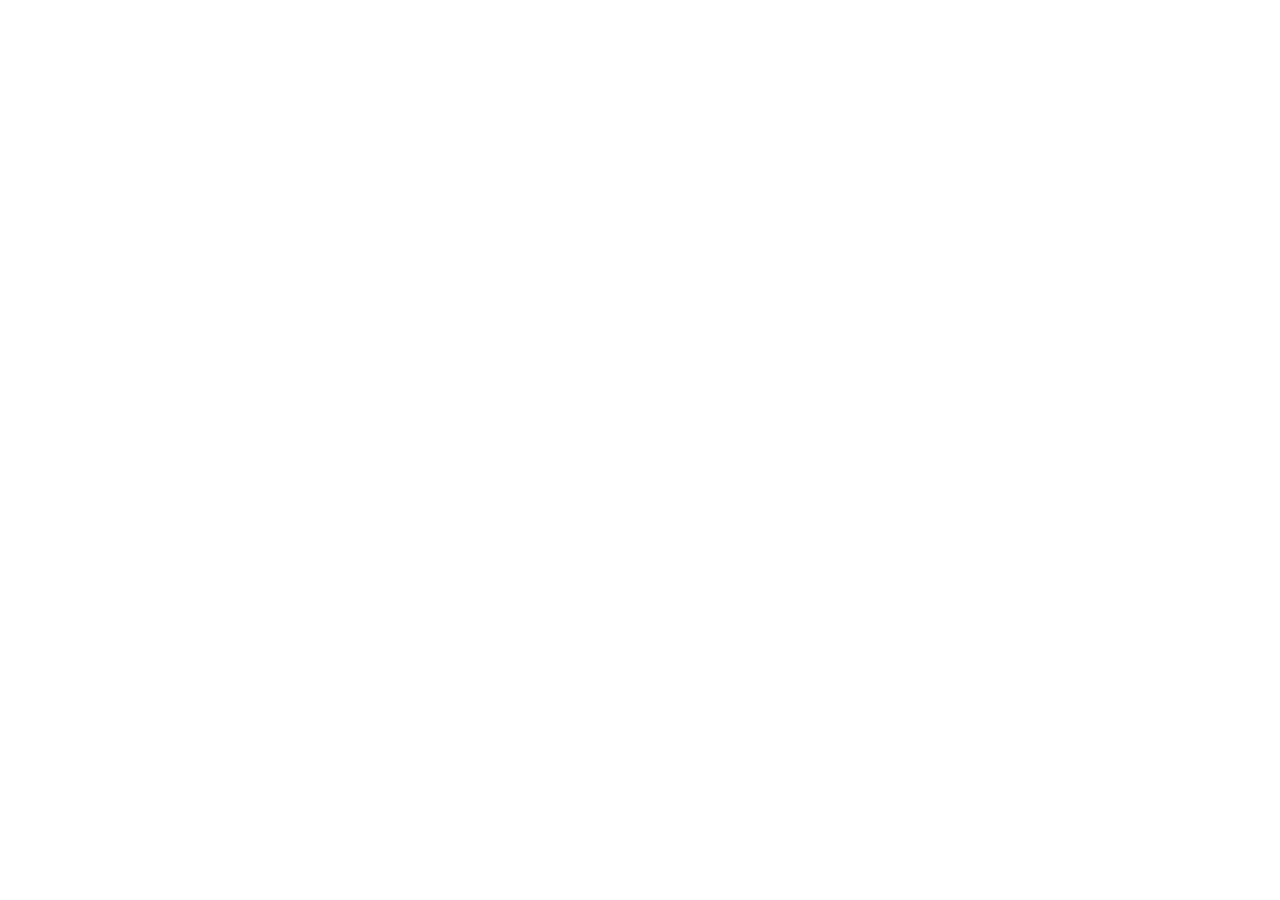
==== pages/landing.html @ f0069d1c "check" ====
<!DOCTYPE html>
<html lang="en">
<head>
  <meta charset="UTF-8">
  <meta name="viewport" content="width=device-width, initial-scale=1.0">
<link rel="stylesheet" href="../Css/landing.css">  <title>Document</title>
</head>
<body>
  



</body>
</html>
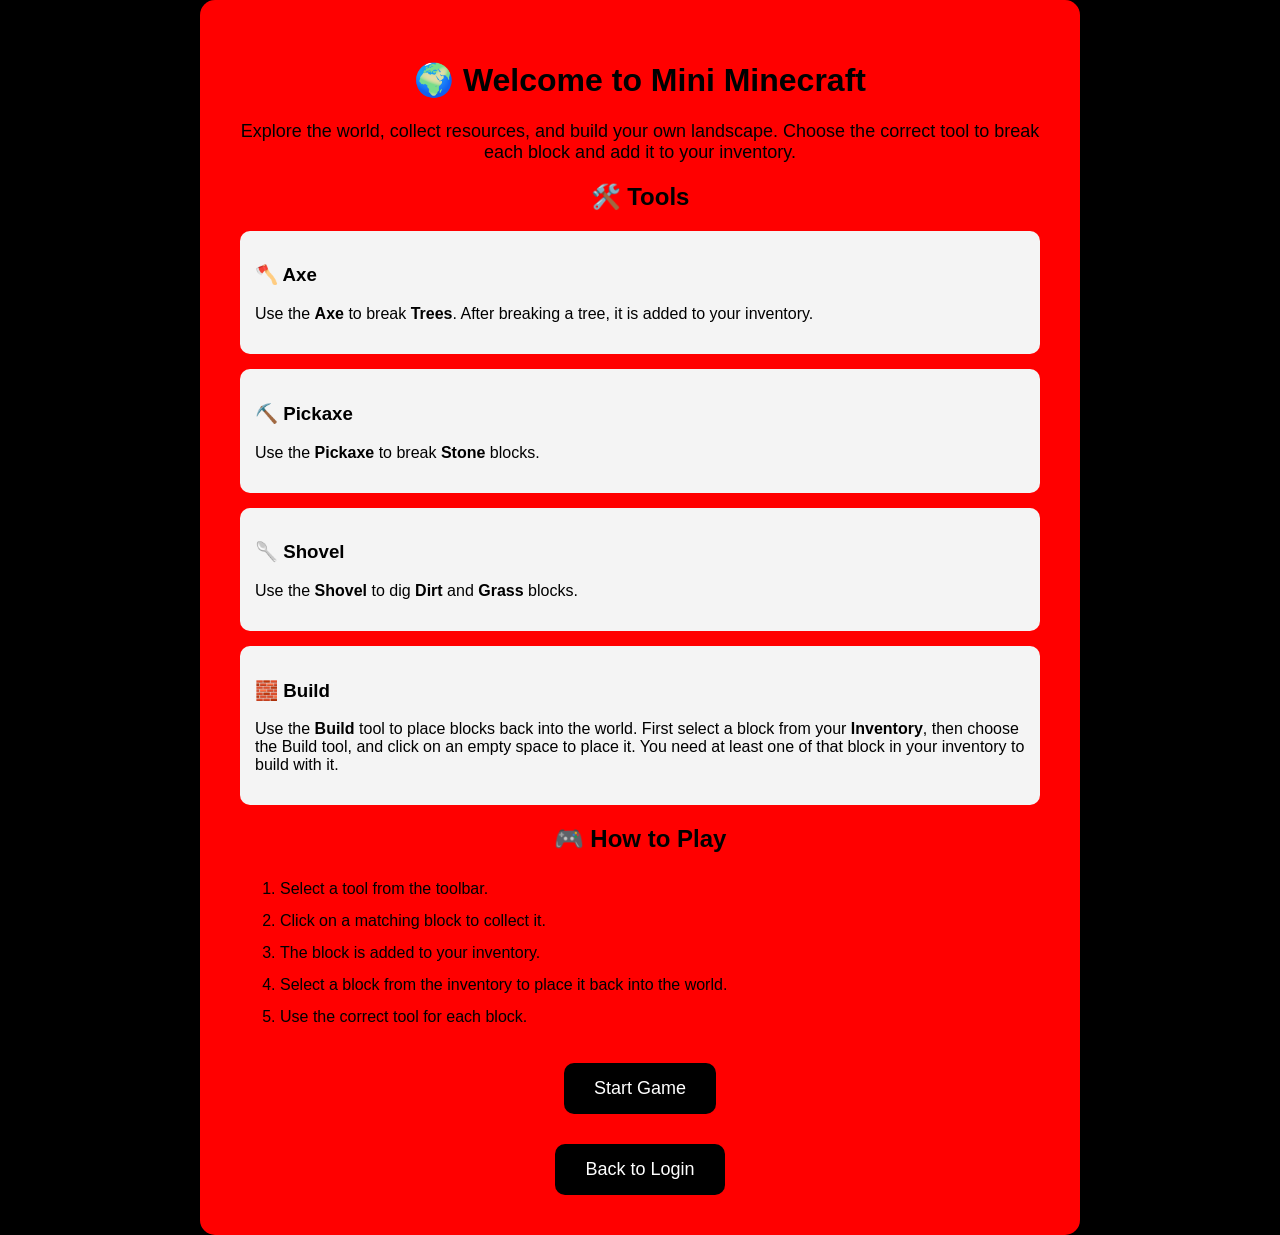
==== commit 3ca7cef3: "Mincrafit game" ====
--- a/pages/landing.html
+++ b/pages/landing.html
@@ -1,14 +1,80 @@
 <!DOCTYPE html>
 <html lang="en">
 <head>
-  <meta charset="UTF-8">
-  <meta name="viewport" content="width=device-width, initial-scale=1.0">
-<link rel="stylesheet" href="../Css/landing.css">  <title>Document</title>
+    <meta charset="UTF-8">
+    <meta name="viewport" content="width=device-width, initial-scale=1.0">
+    <title>How to Play</title>
+    <link rel="stylesheet" href="../Css/landing.css">
 </head>
 <body>
-  
+
+    <div class="container">
+        <h1>🌍 Welcome to Mini Minecraft</h1>
+
+        <p class="intro">
+            Explore the world, collect resources, and build your own landscape.
+            Choose the correct tool to break each block and add it to your inventory.
+        </p>
+
+        <h2>🛠️ Tools</h2>
+
+        <div class="tool">
+            <h3>🪓 Axe</h3>
+            <p>
+                Use the <strong>Axe</strong> to break <strong>Trees</strong>.
+                After breaking a tree, it is added to your inventory.
+            </p>
+        </div>
+
+        <div class="tool">
+            <h3>⛏️ Pickaxe</h3>
+            <p>
+                Use the <strong>Pickaxe</strong> to break <strong>Stone</strong> blocks.
+            </p>
+        </div>
+
+        <div class="tool">
+            <h3>🥄 Shovel</h3>
+            <p>
+                Use the <strong>Shovel</strong> to dig <strong>Dirt</strong> and
+                <strong>Grass</strong> blocks.
+            </p>
+        </div>
+
+  <div class="tool">
+            <h3>🧱 Build</h3>
+            <p>
+                Use the <strong>Build</strong> tool to place blocks back into the world.
+                First select a block from your <strong>Inventory</strong>, then choose the
+                Build tool, and click on an empty space to place it.
+                You need at least one of that block in your inventory to build with it.
+            </p>
+        </div>
+
+
+        <h2>🎮 How to Play</h2>
 
 
 
+        <ol>
+            <li>Select a tool from the toolbar.</li>
+            <li>Click on a matching block to collect it.</li>
+            <li>The block is added to your inventory.</li>
+            <li>Select a block from the inventory to place it back into the world.</li>
+            <li>Use the correct tool for each block.</li>
+        </ol>
+ 
+        <button onclick="window.location.href='game.html'">
+            Start Game
+        </button>
+
+    <button onclick="window.location.href='login.html'">
+           Back to Login
+        </button>
+
+
+    </div>
+
+    <script src="../JavaScript/landing.js"></script>
 </body>
 </html>
--- a/Css/landing.css
+++ b/Css/landing.css
@@ -0,0 +1,54 @@
+body{
+    margin:0;
+    font-family:Arial, Helvetica, sans-serif;
+    background:#000000;
+    display:flex;
+    justify-content:center;
+    align-items:center;
+    min-height:100vh;
+}
+
+.container{
+    width:80%;
+    max-width:800px;
+    background:rgb(255, 0, 0);
+    padding:40px;
+    border-radius:15px;
+    box-shadow:0 0 20px rgba(0,0,0,.2);
+}
+
+h1,h2{
+    text-align:center;
+}
+
+.intro{
+    text-align:center;
+    font-size:18px;
+}
+
+.tool{
+    background:#f4f4f4;
+    padding:15px;
+    margin:15px 0;
+    border-radius:10px;
+}
+
+ol{
+    line-height:2;
+}
+
+button{
+    display:block;
+    margin:30px auto 0;
+    padding:15px 30px;
+    font-size:18px;
+    border:none;
+    border-radius:10px;
+    background:#000000;
+    color:white;
+    cursor:pointer;
+}
+
+button:hover{
+    background:#ff1100;
+}
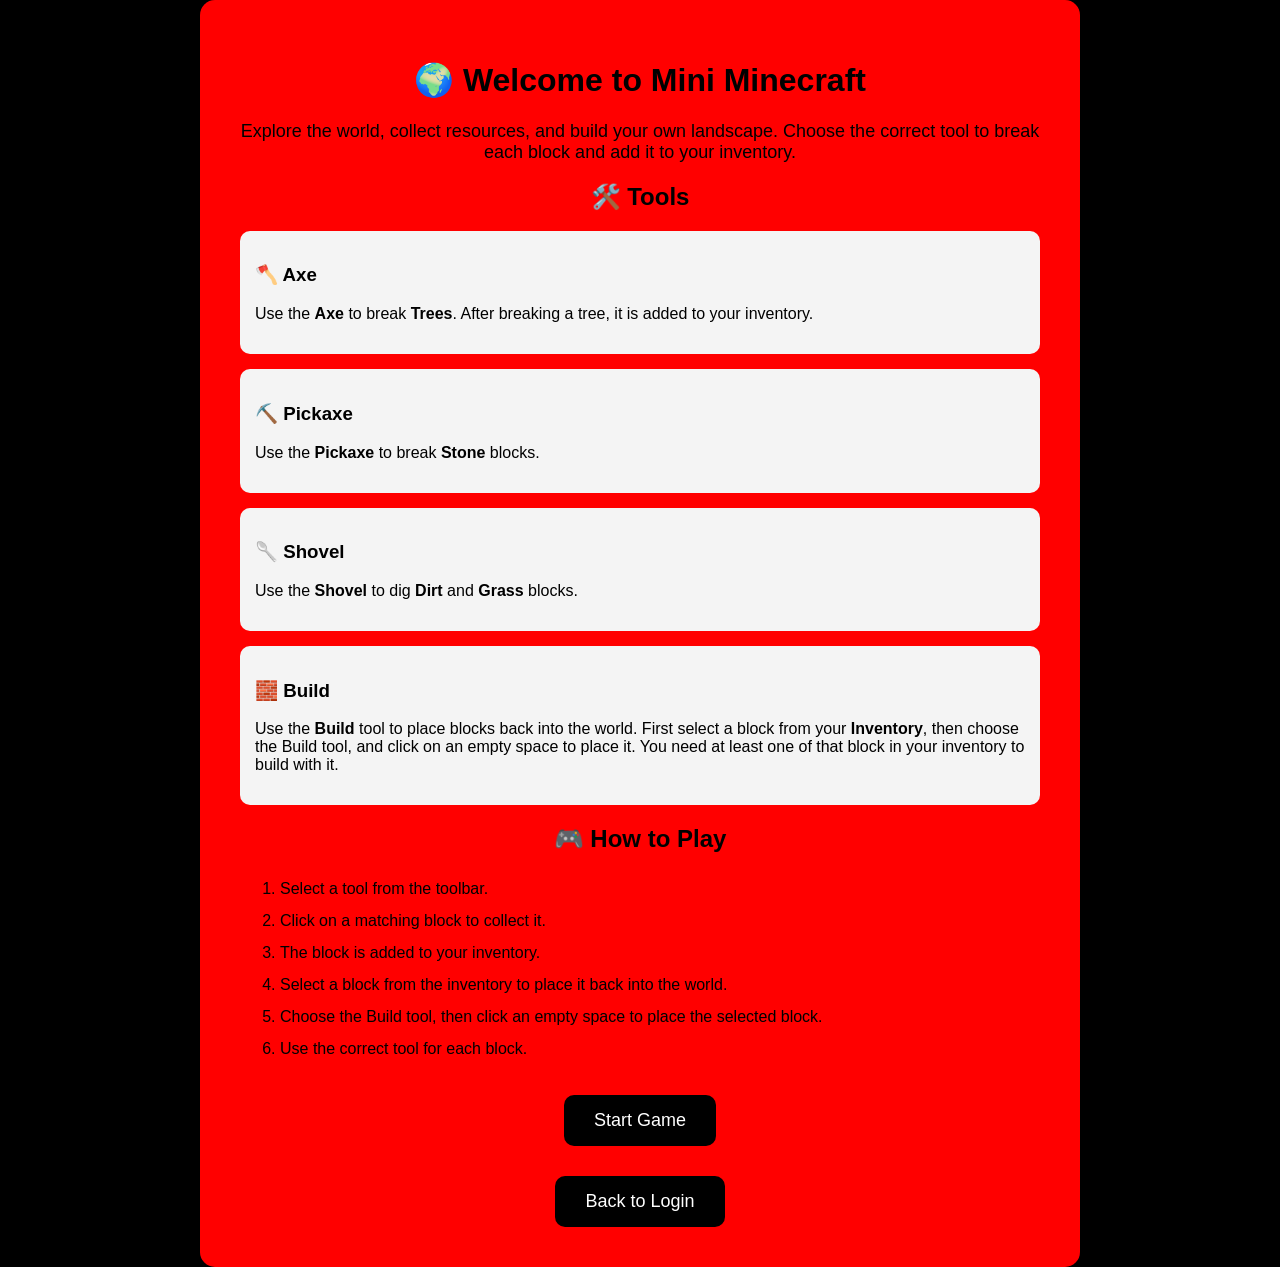
==== commit e3feba3f: "Mincrafit game" ====
--- a/pages/landing.html
+++ b/pages/landing.html
@@ -57,10 +57,11 @@
 
 
         <ol>
-            <li>Select a tool from the toolbar.</li>
+           <li>Select a tool from the toolbar.</li>
             <li>Click on a matching block to collect it.</li>
             <li>The block is added to your inventory.</li>
             <li>Select a block from the inventory to place it back into the world.</li>
+            <li>Choose the Build tool, then click an empty space to place the selected block.</li>
             <li>Use the correct tool for each block.</li>
         </ol>
  
